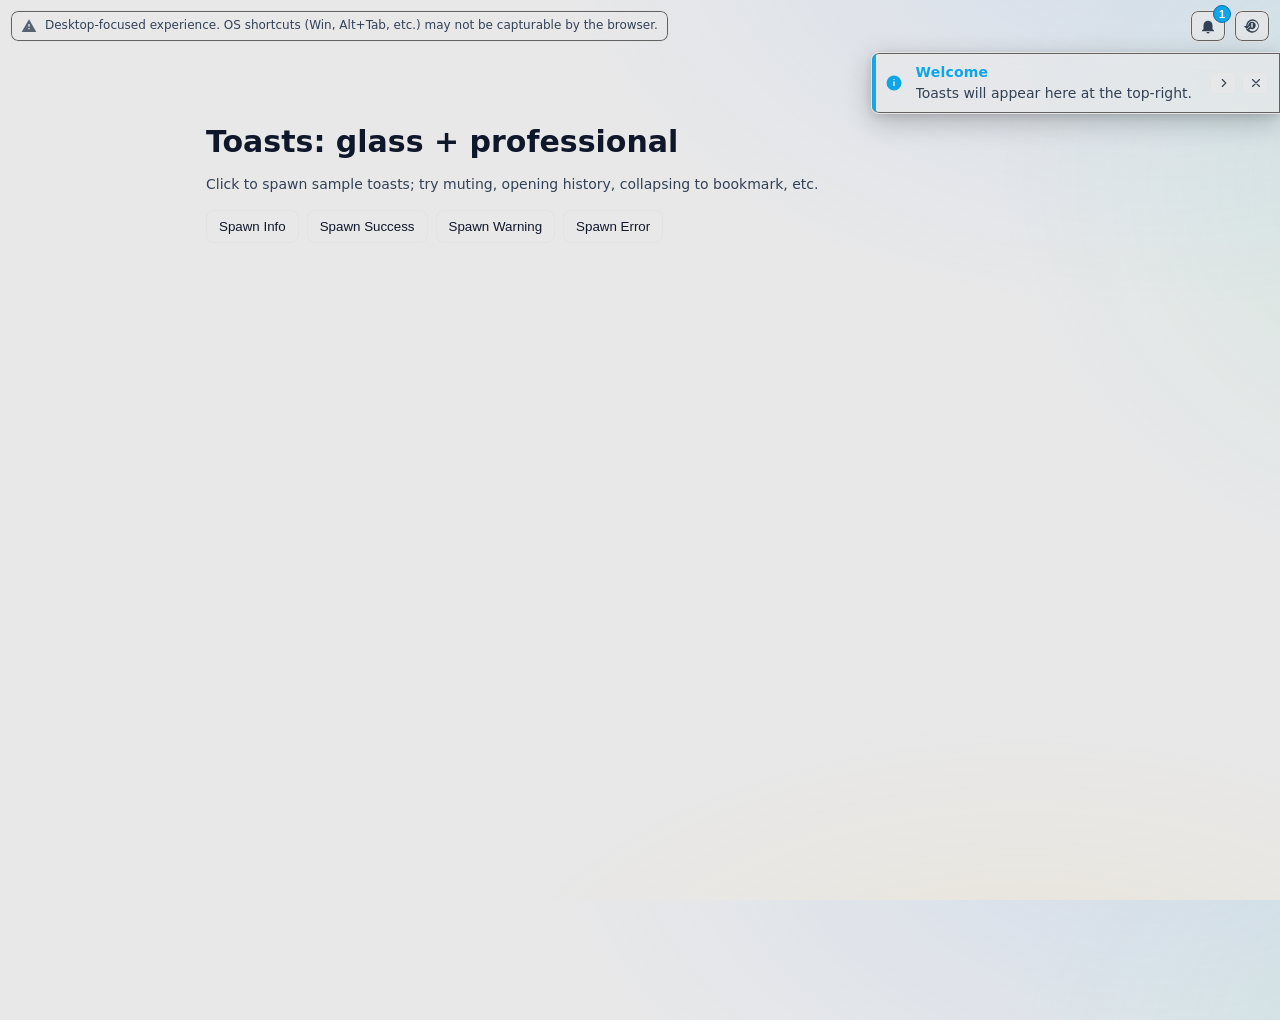
==== toasts.html @ 88fc1d76 "Initial commit" ====
<!doctype html>
<html lang="en">
<head>
<meta charset="utf-8" />
<meta name="color-scheme" content="light dark" />
<meta name="viewport" content="width=device-width, initial-scale=1" />
<title>Glass Toasts • Top-Right</title>
<style>
:root{
  /* Layout & rhythm */
  --gap: 10px;
  --pad-y: 10px;
  --pad-x: 12px;
  --ico: 18px;
  --radius: 8px;
  --minw: 320px;  /* toast width range */
  --maxw: 420px;
  --line: 1.35;
  --rows: 2;
  --life: 5200ms;       /* visible time before collapse */
  --collapsedLife: 2600ms; /* life while collapsed (stripe visible) */
  --stagger: 260ms;
  --maxSimul: 4;        /* hard cap on visible toasts */
  --flashW: 5px;
  /* Color system (light) */
  --bg: color-mix(in oklab, #0a0c10 8%, #fff 92%);
  --bgGlass: color-mix(in oklab, var(--bg) 70%, transparent);
  --text: #0f172a;
  --muted: #334155;
  --border: color-mix(in oklab, #0a0c10 10%, #fff 90%);
  --edge: color-mix(in oklab, #000 7%, #fff 93%);
  --shadow: 0 8px 28px rgba(0,0,0,.22), 0 2px 10px rgba(0,0,0,.12);
  --ring: 0 0 0 1px color-mix(in oklab, #fff 50%, #000 50%) inset;
  /* Variants */
  --c-info: #0ea5e9;
  --c-success: #16a34a;
  --c-warning: #f59e0b;
  --c-danger: #ef4444;
}

@media (prefers-color-scheme: dark){
  :root{
    --bg: #0f1216;
    --bgGlass: color-mix(in oklab, #111519 82%, transparent);
    --text: #e5e7eb;
    --muted: #a1aab5;
    --border: #1d232a;
    --edge: #242b33;
    --shadow: 0 8px 24px rgba(0,0,0,.45), 0 2px 8px rgba(0,0,0,.35);
    --ring: 0 0 0 1px rgba(255,255,255,.06) inset;
  }
}

/* Basic page */
*{box-sizing:border-box}
html,body{height:100%}
body{
  margin:0;
  font:14px/1.45 system-ui, -apple-system, Segoe UI, Roboto, Ubuntu, Cantarell, "Helvetica Neue", Arial, sans-serif;
  color:var(--text);
  background:
    radial-gradient(1200px 800px at 90% -10%, color-mix(in oklab,#60a5fa 14%, transparent) 0, transparent 50%),
    radial-gradient(900px 700px at 120% 20%, color-mix(in oklab,#34d399 12%, transparent) 0, transparent 60%),
    radial-gradient(1000px 600px at 80% 120%, color-mix(in oklab,#fbbf24 10%, transparent) 0, transparent 60%),
    var(--bg);
}

/* Top utility row */
.util-bar{
  position: fixed;
  top: 10px; right: 10px; left: 10px;
  display: flex; align-items: center; gap: 10px; justify-content: space-between;
  pointer-events: none; /* only buttons get pointer events */
}

.notice{
  pointer-events: auto;
  display: inline-flex; align-items: center; gap: 8px;
  padding: 6px 10px;
  color: var(--muted);
  background: color-mix(in oklab, var(--bgGlass) 90%, transparent);
  border: 1px solid var(--border);
  border-radius: 8px;
  backdrop-filter: blur(8px) saturate(140%);
  -webkit-backdrop-filter: blur(8px) saturate(140%);
  box-shadow: var(--ring);
  font-size: 12px;
}
.notice svg{ width:16px; height:16px; fill: currentColor; opacity:.8 }

/* Controls (mute + history) */
.controls{
  pointer-events: auto;
  display: flex; align-items: center; gap: 8px;
}
.icon-btn{
  position: relative;
  display: inline-grid; place-items:center;
  width: 36px; height: 32px;
  border-radius: 8px;
  background: var(--bgGlass);
  border: 1px solid var(--border);
  box-shadow: var(--ring);
  color: var(--muted);
  cursor: pointer;
  transition: transform .12s ease, background .12s ease, border-color .12s ease;
}
.icon-btn:hover{ transform: translateY(-1px); border-color: color-mix(in oklab, var(--muted) 30%, var(--border)); }
.icon-btn svg{ width:18px; height:18px; fill: currentColor; }
.badge{
  position:absolute; top:-6px; right:-6px;
  min-width:18px; height:18px; padding:0 5px;
  display:inline-grid; place-items:center;
  font-size:11px; font-weight:700;
  color:#fff; background:#0ea5e9; border-radius:999px;
  border:1px solid color-mix(in oklab,#000 25%, #0ea5e9 75%);
}

/* Right-edge flash when muted */
.edge-flash{
  position: fixed; top: 12px; right: 0;
  width: var(--flashW); height: 22px;
  border-radius: 3px 0 0 3px;
  opacity: 0; pointer-events: none;
  z-index: 99999;
  background: var(--c-info);
  filter: saturate(140%);
  transform: translateX(100%);
}
.edge-flash.show{ animation: edgeFlash 1400ms ease forwards; }
@keyframes edgeFlash{
  0% { opacity: 0; transform: translateX(0); }
  10%{ opacity: .95; }
  85%{ opacity: .75; }
  100%{ opacity: 0; transform: translateX(0); }
}

/* ===== Toast stack pinned to top-right (flush to edge) ===== */
.toast-area{
  position: fixed;
  top: 52px; /* below util bar */
  right: 0;
  display: flex; flex-direction: column; gap: var(--gap);
  z-index: 9999;
  pointer-events: none;
}

/* Toast (glassmorphism, flat, professional) */
.toast{
  pointer-events: auto;
  min-width: var(--minw); max-width: var(--maxw);
  display: grid;
  grid-template-columns: auto 1fr auto;
  align-items: center;
  column-gap: 12px;

  padding: var(--pad-y) var(--pad-x);
  color: var(--text);
  border-radius: var(--radius) 0 0 var(--radius);
  border: 1px solid var(--border);
  border-right: 0;               /* flush with edge */
  background: var(--bgGlass);
  backdrop-filter: blur(10px) saturate(150%);
  -webkit-backdrop-filter: blur(10px) saturate(150%);
  box-shadow: var(--shadow), var(--ring);
  position: relative;
  overflow: clip;

  transform: translateX(100%);
  opacity: 0;
  animation: toastIn var(--life) cubic-bezier(.22,.9,.26,1) forwards;
}
.toast[data-order]{ animation-delay: calc(var(--stagger) * attr(data-order number, 0)); }

/* Accent strap on left for quick type recognition */
.toast::before{
  content:"";
  position:absolute; top:0; left:0; bottom:0; width:4px;
  background: currentColor; opacity:.95;
}

/* Icon */
.toast .ico{
  width: calc(var(--ico) + 2px); height: calc(var(--ico) + 2px);
  display:grid; place-items:center;
  color: currentColor;
}
.toast .ico svg{ width: var(--ico); height: var(--ico); fill: currentColor; display:block; }

/* Body */
.toast .body{
  display: grid; grid-template-rows: auto 1fr;
  min-block-size: calc(var(--line)*1em*var(--rows));
  line-height: var(--line);
  margin-right: 6px;
}
.toast .t{ font-weight: 700; letter-spacing:.2px; margin-bottom:2px; color: currentColor; }
.toast .m{ color: var(--muted); font-weight: 500; overflow:hidden; text-overflow:ellipsis; display:-webkit-box; -webkit-line-clamp:1; -webkit-box-orient:vertical; }

/* Controls column: collapse/close buttons */
.toast .ctrls{ display:flex; align-items:center; gap:6px; }
.toast .btn{
  display:grid; place-items:center; width:26px; height:22px;
  border-radius:6px; cursor:pointer;
  color: var(--muted); background: color-mix(in oklab, var(--bgGlass) 90%, transparent);
  border: 1px solid var(--border);
}
.toast .btn:hover{ color: var(--text); border-color: color-mix(in oklab, currentColor 25%, var(--border)); }
.toast .btn svg{ width:14px; height:14px; fill: currentColor; }

/* Collapsed state -> only a thin color bookmark visible */
.toast.collapsed{
  width: 0; min-width: 0;
  padding: 0; border: 0; border-right: 0;
  box-shadow: none; background: transparent;
  animation: none;
}
.toast.collapsed::before{
  width: 6px;
  border-radius: 4px 0 0 4px;
}
.toast.collapsed .ico,
.toast.collapsed .body,
.toast.collapsed .ctrls{ display:none; }

@keyframes toastIn{
  0%   { transform: translateX(100%); opacity: 0; }
  10%  { transform: translateX(0%);   opacity: 1; }
  100% { transform: translateX(0%);   opacity: 1; }
}
@keyframes toastOut{
  0%   { transform: translateX(0%);   opacity: 1; }
  100% { transform: translateX(100%); opacity: 0; }
}

/* Variants: set currentColor */
.toast.info    { color: var(--c-info); }
.toast.success { color: var(--c-success); }
.toast.warning { color: var(--c-warning); }
.toast.danger  { color: var(--c-danger); }

/* History panel (flyout) */
.history{
  position: fixed;
  top: 52px;
  right: 10px;
  width: min(520px, calc(100vw - 20px));
  max-height: calc(100vh - 70px);
  background: var(--bgGlass);
  border: 1px solid var(--border);
  border-radius: 10px;
  backdrop-filter: blur(10px) saturate(150%);
  -webkit-backdrop-filter: blur(10px) saturate(150%);
  box-shadow: var(--shadow), var(--ring);
  overflow: hidden;
  display:none;
  z-index: 9998;
}
.history.open{ display:block; }

.history header{
  display:flex; align-items:center; justify-content:space-between; gap:10px;
  padding:10px 12px;
  border-bottom:1px solid var(--edge);
}
.history header h3{ margin:0; font-size:14px; letter-spacing:.2px; }
.history header .actions{ display:flex; gap:8px; }
.history .actions .small{
  font-size:12px; padding:6px 10px; border-radius:8px; cursor:pointer;
  background: color-mix(in oklab, var(--bgGlass) 90%, transparent);
  border:1px solid var(--border);
  color: var(--muted);
}
.history .actions .small:hover{ color: var(--text); border-color: color-mix(in oklab, var(--muted) 30%, var(--border)); }

.history .list{
  max-height: calc(100vh - 70px - 42px);
  overflow:auto;
}
.history .item{
  display:grid; grid-template-columns: 6px 1fr auto; align-items:center; gap:12px;
  padding:10px 12px;
  border-bottom:1px solid var(--edge);
}
.history .item .bar{ width:6px; height:100%; border-radius:4px; background: var(--c-info); }
.history .item .meta{ display:grid; grid-template-rows:auto auto; gap:2px; }
.history .item .meta .title{ font-weight:700; }
.history .item .meta .msg{ color: var(--muted); }
.history .time{ font-size:12px; color: var(--muted); }

/* Reduced motion */
@media (prefers-reduced-motion: reduce){
  .toast{ animation: none !important; transform:none !important; opacity:1 !important; }
  .edge-flash{ animation: none !important; opacity:0 !important; }
}

/* Small helper demo area */
.demo{
  max-width: 900px; margin: 120px auto 80px; padding: 0 16px;
}
.demo h1{ font-size: clamp(22px, 3.5vw, 30px); margin: 0 0 10px; }
.demo p{ color: var(--muted); margin: 0 0 16px; }
.demo .row{ display:flex; flex-wrap: wrap; gap:8px; }
.demo .row button{
  padding: 8px 12px; border-radius:8px; border:1px solid var(--border); background: var(--bgGlass);
  color: var(--text); cursor:pointer;
}
.demo .row button:hover{ border-color: color-mix(in oklab, var(--muted) 30%, var(--border)); }
</style>
</head>
<body>

<!-- Top utility: notice + controls -->
<div class="util-bar">
  <div class="notice" title="Keyboard testing site — desktop only; OS key combos may be intercepted by your OS.">
    <svg viewBox="0 0 24 24" aria-hidden="true"><path d="M12 2 1 21h22L12 2Zm1 15h-2v-2h2v2Zm0-4h-2V9h2v4Z"/></svg>
    Desktop-focused experience. OS shortcuts (Win, Alt+Tab, etc.) may not be capturable by the browser.
  </div>

  <div class="controls">
    <!-- Mute toggle -->
    <button class="icon-btn" id="muteBtn" aria-label="Toggle toast mute" title="Mute / Unmute toasts">
      <svg id="bellOn"  viewBox="0 0 24 24" aria-hidden="true"><path d="M12 22a2 2 0 0 0 2-2h-4a2 2 0 0 0 2 2Zm6-6V11a6 6 0 1 0-12 0v5l-2 2v1h16v-1l-2-2Z"/></svg>
      <svg id="bellOff" viewBox="0 0 24 24" aria-hidden="true" style="display:none"><path d="M18.7 16.9 21 19.2V20H3v-.8l2.3-2.3V11a7 7 0 0 1 9.4-6.6l1.5 1.5A5.5 5.5 0 0 0 6.8 11v6l-.9.9h11.8l.9-.9ZM12 22c.9 0 1.6-.7 1.9-1.5H10c.3.8 1 1.5 2 1.5Zm8.6-15.2-1.4-1.4-3.3 3.3 1.4 1.4 3.3-3.3Z"/></svg>
      <span class="badge" id="toastCount">0</span>
    </button>
    <!-- History toggle -->
    <button class="icon-btn" id="historyBtn" aria-label="Open toast history" title="Open toast history">
      <svg viewBox="0 0 24 24" aria-hidden="true"><path d="M13 3a9 9 0 0 0-9 9H1l3.9 3.9L9 12H6a7 7 0 1 1 2.1 5l1.4-1.4A5 5 0 1 0 7 12h3l-4 4H4a9 9 0 1 0 9-13ZM11 8h2v6h-2z"/></svg>
    </button>
  </div>
</div>

<!-- Right-edge flash when muted -->
<div class="edge-flash" id="edgeFlash"></div>

<!-- Toast history panel -->
<aside class="history" id="historyPanel" aria-labelledby="historyTitle" role="dialog" aria-modal="false">
  <header>
    <h3 id="historyTitle">Notification History</h3>
    <div class="actions">
      <button class="small" id="clearHistory">Clear all</button>
      <button class="small" id="closeHistory">Close</button>
    </div>
  </header>
  <div class="list" id="historyList"></div>
</aside>

<!-- Toast stack -->
<div class="toast-area" id="toastArea" aria-live="polite" aria-atomic="true"></div>

<!-- Demo panel (optional; remove in production) -->
<section class="demo" aria-hidden="true">
  <h1>Toasts: glass + professional</h1>
  <p>Click to spawn sample toasts; try muting, opening history, collapsing to bookmark, etc.</p>
  <div class="row">
    <button data-type="info">Spawn Info</button>
    <button data-type="success">Spawn Success</button>
    <button data-type="warning">Spawn Warning</button>
    <button data-type="danger">Spawn Error</button>
  </div>
</section>

<script>
/* Core toast system (no deps) */
(() => {
  const toastArea = document.getElementById('toastArea');
  const muteBtn   = document.getElementById('muteBtn');
  const bellOn    = document.getElementById('bellOn');
  const bellOff   = document.getElementById('bellOff');
  const countEl   = document.getElementById('toastCount');
  const edgeFlash = document.getElementById('edgeFlash');

  const historyPanel = document.getElementById('historyPanel');
  const historyBtn   = document.getElementById('historyBtn');
  const closeHistory = document.getElementById('closeHistory');
  const clearHistory = document.getElementById('clearHistory');
  const historyList  = document.getElementById('historyList');

  let muted = false;
  let queue = [];
  let active = [];         // active DOM nodes
  let history = [];        // {id,type,title,msg,time}
  let seq = 0;

  function setCount(n){ countEl.textContent = String(n); }

  function flashEdge(type){
    // Set color and animate a subtle right-edge flash when muted.
    const c = {
      info:    getComputedStyle(document.documentElement).getPropertyValue('--c-info').trim(),
      success: getComputedStyle(document.documentElement).getPropertyValue('--c-success').trim(),
      warning: getComputedStyle(document.documentElement).getPropertyValue('--c-warning').trim(),
      danger:  getComputedStyle(document.documentElement).getPropertyValue('--c-danger').trim()
    }[type] || '#0ea5e9';
    edgeFlash.style.background = c;
    edgeFlash.classList.remove('show');
    void edgeFlash.offsetWidth; // reflow
    edgeFlash.classList.add('show');
  }

  function enqueueToast(type, title, msg){
    const id = `t${Date.now()}_${seq++}`;
    const item = { id, type, title, msg, time: new Date() };
    history.unshift(item);
    setCount(history.length);
    if (muted){
      flashEdge(type);
      // Do not show toast; silently keep in history.
      return;
    }
    queue.push(item);
    drain();
  }

  function drain(){
    // Ensure we never exceed max simultaneous toasts
    const maxSimul = parseInt(getComputedStyle(document.documentElement).getPropertyValue('--maxSimul')) || 4;
    while (active.length < maxSimul && queue.length){
      spawn(queue.shift());
    }
  }

  function spawn(item){
    const n = document.createElement('div');
    n.className = `toast ${item.type}`;
    n.setAttribute('role','status');
    n.dataset.id = item.id;
    n.dataset.order = String(active.length); // for stagger
    n.style.setProperty('--life', getComputedStyle(document.documentElement).getPropertyValue('--life'));

    // Build inner DOM
    n.innerHTML = `
      <span class="ico" aria-hidden="true">${iconFor(item.type)}</span>
      <span class="body">
        <span class="t">${escapeHTML(item.title)}</span>
        <span class="m">${escapeHTML(item.msg)}</span>
      </span>
      <span class="ctrls">
        <button class="btn" data-act="collapse" aria-label="Collapse">
          ${svgMin('chev')}
        </button>
        <button class="btn" data-act="close" aria-label="Dismiss">
          ${svgMin('x')}
        </button>
      </span>
    `;

    // Click body collapses (bookmark strip remains)
    n.addEventListener('click', (e) => {
      const tgt = e.target.closest('.btn');
      if (tgt) return; // buttons handle their own actions
      toggleCollapse(n, true);
    });

    n.querySelector('[data-act="collapse"]').addEventListener('click', (e) => {
      e.stopPropagation();
      toggleCollapse(n, !n.classList.contains('collapsed'));
    });
    n.querySelector('[data-act="close"]').addEventListener('click', (e) => {
      e.stopPropagation();
      removeToast(n);
    });

    toastArea.prepend(n);
    active.unshift(n);

    // Auto-collapse after life
    const life = msVar('--life', 5200);
    n._collapseTimer = setTimeout(() => {
      toggleCollapse(n, true);
    }, life);

    // Auto-remove after collapsedLife (unless reopened)
    const collapsedLife = msVar('--collapsedLife', 2600);
    n._removeTimer = setTimeout(() => {
      removeToast(n);
    }, life + collapsedLife);
  }

  function toggleCollapse(n, makeCollapsed){
    if (!n) return;
    if (makeCollapsed){
      n.classList.add('collapsed');
      // Reopen when clicking the stripe
      n.addEventListener('click', reopenOnce, { once: true });
    } else {
      n.classList.remove('collapsed');
      // Extend life when reopened
      clearTimeout(n._removeTimer);
      const extra = msVar('--collapsedLife', 2600);
      n._removeTimer = setTimeout(() => removeToast(n), extra);
    }
    function reopenOnce(e){
      // Only if clicking near the right edge stripe? We use whole element here.
      n.classList.remove('collapsed');
      // give it a fresh collapsed removal timer
      clearTimeout(n._removeTimer);
      const extra = msVar('--collapsedLife', 2600);
      n._removeTimer = setTimeout(() => removeToast(n), extra);
    }
  }

  function removeToast(n){
    if (!n || !toastArea.contains(n)) return;
    clearTimeout(n._collapseTimer);
    clearTimeout(n._removeTimer);
    n.style.animation = `toastOut 240ms ease forwards`;
    n.addEventListener('animationend', () => {
      const idx = active.indexOf(n);
      if (idx !== -1) active.splice(idx,1);
      n.remove();
      drain();
    }, { once:true });
  }

  function iconFor(type){
    const paths = {
      info:    '<path d="M12 2a10 10 0 1 0 .001 20.001A10 10 0 0 0 12 2Zm1 14h-2v-6h2v6Zm0-8h-2V7h2v2Z"/>',
      success: '<path d="M12 2a10 10 0 1 0 .001 20.001A10 10 0 0 0 12 2Zm-1.2 13.8-3.7-3.7 1.4-1.4 2.3 2.3 5.5-5.5 1.4 1.4-6.9 6.9Z"/>',
      warning: '<path d="M1 21h22L12 2 1 21Zm12-3h-2v-2h2v2Zm0-4h-2v-4h2v4Z"/>',
      danger:  '<path d="M12 2a10 10 0 1 0 .001 20.001A10 10 0 0 0 12 2Zm-1 13h2v2h-2v-2Zm0-8h2v6h-2V7Z"/>'
    };
    return `<svg viewBox="0 0 24 24" aria-hidden="true">${paths[type] || paths.info}</svg>`;
  }
  function svgMin(which){
    switch(which){
      case 'x':    return '<svg viewBox="0 0 24 24" aria-hidden="true"><path d="M6 6l12 12M18 6 6 18" stroke="currentColor" stroke-width="2" fill="none" stroke-linecap="round"/></svg>';
      case 'chev': return '<svg viewBox="0 0 24 24" aria-hidden="true"><path d="M9 18l6-6-6-6" stroke="currentColor" stroke-width="2" fill="none" stroke-linecap="round"/></svg>';
    }
    return '';
  }
  function escapeHTML(s){ return String(s).replace(/[&<>"']/g, c => ({'&':'&amp;','<':'&lt;','>':'&gt;','"':'&quot;',"'":'&#39;'}[c])); }
  function msVar(name, fallback){
    const v = getComputedStyle(document.documentElement).getPropertyValue(name).trim();
    if (!v) return fallback;
    if (v.endsWith('ms')) return parseFloat(v);
    if (v.endsWith('s')) return parseFloat(v)*1000;
    const n = parseFloat(v); return Number.isFinite(n) ? n : fallback;
  }

  /* Mute toggle */
  muteBtn.addEventListener('click', () => {
    muted = !muted;
    bellOn.style.display  = muted ? 'none' : '';
    bellOff.style.display = muted ? '' : 'none';
  });

  /* History panel */
  historyBtn.addEventListener('click', () => {
    renderHistory();
    historyPanel.classList.add('open');
  });
  closeHistory.addEventListener('click', () => historyPanel.classList.remove('open'));
  clearHistory.addEventListener('click', () => {
    history = [];
    setCount(0);
    renderHistory();
  });

  function renderHistory(){
    historyList.innerHTML = history.map(h => {
      const colorVar = ({
        info:'--c-info', success:'--c-success', warning:'--c-warning', danger:'--c-danger'
      }[h.type]||'--c-info');
      const time = h.time instanceof Date ? h.time : new Date(h.time);
      return `
        <div class="item">
          <div class="bar" style="background: var(${colorVar})"></div>
          <div class="meta">
            <div class="title">${escapeHTML(h.title)}</div>
            <div class="msg">${escapeHTML(h.msg)}</div>
          </div>
          <div class="time" title="${time.toLocaleString()}">${time.toLocaleTimeString()}</div>
        </div>`;
    }).join('') || `<div class="item"><div class="bar" style="background:var(--c-info)"></div><div class="meta"><div class="title">No notifications yet</div><div class="msg">New toasts will appear here.</div></div><div class="time"></div></div>`;
  }

  /* Demo buttons */
  document.querySelectorAll('.demo [data-type]').forEach(b=>{
    b.addEventListener('click', ()=>{
      const t = b.getAttribute('data-type');
      const title = {
        info:'Information', success:'Success', warning:'Warning', danger:'Error'
      }[t] || 'Info';
      const msg = {
        info:'Heads up—this is a concise informative message.',
        success:'Your action completed successfully.',
        warning:'Please review and confirm the highlighted settings.',
        danger:'We couldn’t complete that request. Try again.'
      }[t];
      enqueueToast(t, title, msg);
    });
  });

  /* Initial sample on load */
  setTimeout(()=>enqueueToast('info','Welcome','Toasts will appear here at the top-right.'), 600);

})();
</script>
</body>
</html>
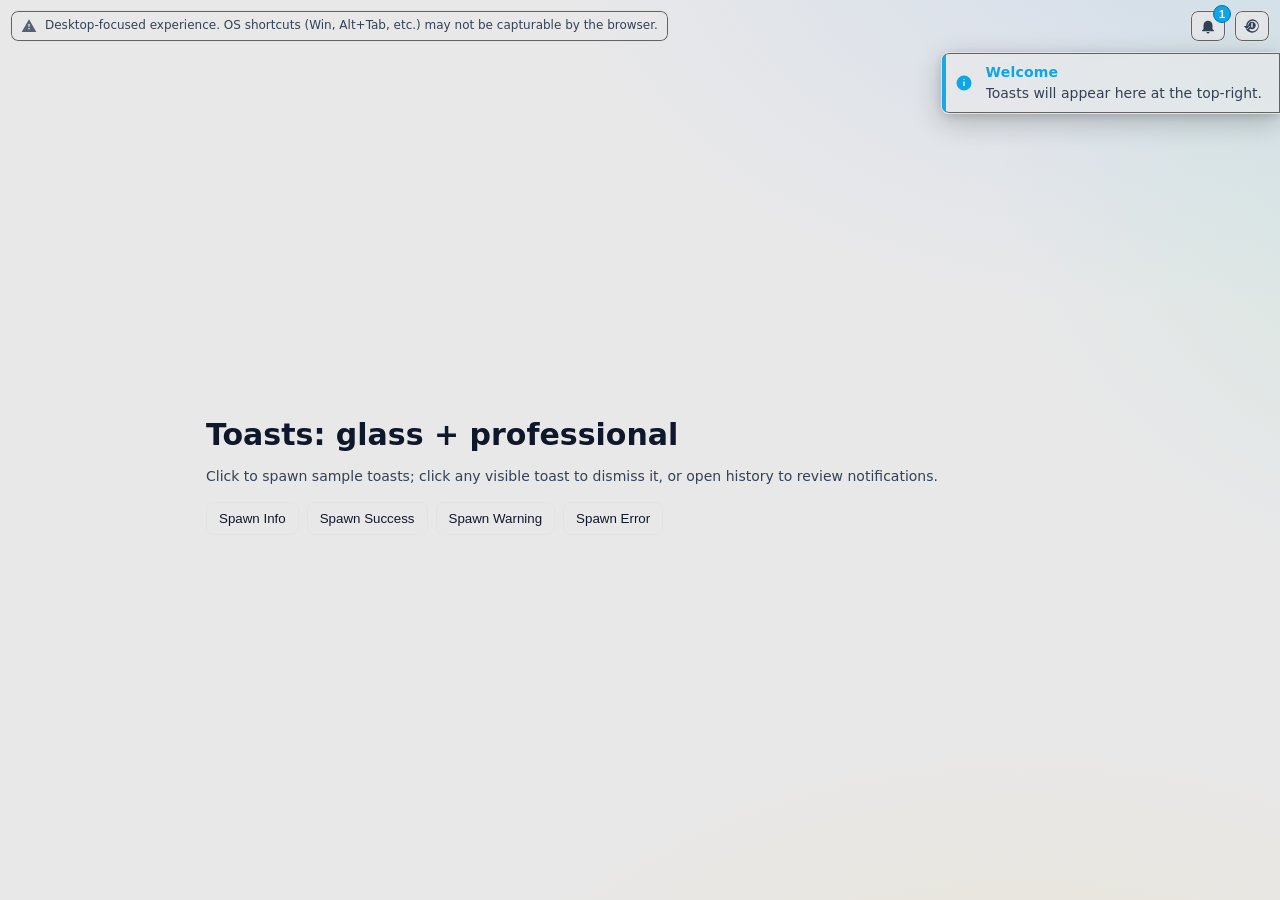
==== commit 8164d719: "Testing new toasts system" ====
--- a/toasts.html
+++ b/toasts.html
@@ -53,7 +53,11 @@
 
 /* Basic page */
 *{box-sizing:border-box}
-html,body{height:100%}
+html,body{
+  width:100%;
+  height:100%;
+  overflow:hidden;
+}
 body{
   margin:0;
   font:14px/1.45 system-ui, -apple-system, Segoe UI, Roboto, Ubuntu, Cantarell, "Helvetica Neue", Arial, sans-serif;
@@ -150,7 +154,7 @@
   pointer-events: auto;
   min-width: var(--minw); max-width: var(--maxw);
   display: grid;
-  grid-template-columns: auto 1fr auto;
+  grid-template-columns: auto 1fr;
   align-items: center;
   column-gap: 12px;
 
@@ -165,6 +169,7 @@
   box-shadow: var(--shadow), var(--ring);
   position: relative;
   overflow: clip;
+  cursor: pointer;
 
   transform: translateX(100%);
   opacity: 0;
@@ -196,32 +201,6 @@
 }
 .toast .t{ font-weight: 700; letter-spacing:.2px; margin-bottom:2px; color: currentColor; }
 .toast .m{ color: var(--muted); font-weight: 500; overflow:hidden; text-overflow:ellipsis; display:-webkit-box; -webkit-line-clamp:1; -webkit-box-orient:vertical; }
-
-/* Controls column: collapse/close buttons */
-.toast .ctrls{ display:flex; align-items:center; gap:6px; }
-.toast .btn{
-  display:grid; place-items:center; width:26px; height:22px;
-  border-radius:6px; cursor:pointer;
-  color: var(--muted); background: color-mix(in oklab, var(--bgGlass) 90%, transparent);
-  border: 1px solid var(--border);
-}
-.toast .btn:hover{ color: var(--text); border-color: color-mix(in oklab, currentColor 25%, var(--border)); }
-.toast .btn svg{ width:14px; height:14px; fill: currentColor; }
-
-/* Collapsed state -> only a thin color bookmark visible */
-.toast.collapsed{
-  width: 0; min-width: 0;
-  padding: 0; border: 0; border-right: 0;
-  box-shadow: none; background: transparent;
-  animation: none;
-}
-.toast.collapsed::before{
-  width: 6px;
-  border-radius: 4px 0 0 4px;
-}
-.toast.collapsed .ico,
-.toast.collapsed .body,
-.toast.collapsed .ctrls{ display:none; }
 
 @keyframes toastIn{
   0%   { transform: translateX(100%); opacity: 0; }
@@ -288,6 +267,15 @@
 .history .item .meta .msg{ color: var(--muted); }
 .history .time{ font-size:12px; color: var(--muted); }
 
+.history .item.entering{
+  animation: historyItemIn 320ms cubic-bezier(.22,.9,.26,1) both;
+  transform-origin: top;
+}
+@keyframes historyItemIn{
+  0%{ opacity:0; transform:translateY(-14px) scaleY(.85); }
+  100%{ opacity:1; transform:translateY(0) scaleY(1); }
+}
+
 /* Reduced motion */
 @media (prefers-reduced-motion: reduce){
   .toast{ animation: none !important; transform:none !important; opacity:1 !important; }
@@ -296,7 +284,15 @@
 
 /* Small helper demo area */
 .demo{
-  max-width: 900px; margin: 120px auto 80px; padding: 0 16px;
+  position:absolute;
+  inset:0;
+  display:grid;
+  align-content:center;
+  max-width:900px;
+  width:100%;
+  margin:auto;
+  padding:72px 16px 24px;
+  overflow:auto;
 }
 .demo h1{ font-size: clamp(22px, 3.5vw, 30px); margin: 0 0 10px; }
 .demo p{ color: var(--muted); margin: 0 0 16px; }
@@ -339,8 +335,7 @@
   <header>
     <h3 id="historyTitle">Notification History</h3>
     <div class="actions">
-      <button class="small" id="clearHistory">Clear all</button>
-      <button class="small" id="closeHistory">Close</button>
+      <button class="small" id="clearHistory">Clear</button>
     </div>
   </header>
   <div class="list" id="historyList"></div>
@@ -352,7 +347,7 @@
 <!-- Demo panel (optional; remove in production) -->
 <section class="demo" aria-hidden="true">
   <h1>Toasts: glass + professional</h1>
-  <p>Click to spawn sample toasts; try muting, opening history, collapsing to bookmark, etc.</p>
+  <p>Click to spawn sample toasts; click any visible toast to dismiss it, or open history to review notifications.</p>
   <div class="row">
     <button data-type="info">Spawn Info</button>
     <button data-type="success">Spawn Success</button>
@@ -373,7 +368,6 @@
 
   const historyPanel = document.getElementById('historyPanel');
   const historyBtn   = document.getElementById('historyBtn');
-  const closeHistory = document.getElementById('closeHistory');
   const clearHistory = document.getElementById('clearHistory');
   const historyList  = document.getElementById('historyList');
 
@@ -404,6 +398,10 @@
     const item = { id, type, title, msg, time: new Date() };
     history.unshift(item);
     setCount(history.length);
+    if (historyPanel.classList.contains('open')){
+      prependHistoryItem(item);
+      return;
+    }
     if (muted){
       flashEdge(type);
       // Do not show toast; silently keep in history.
@@ -436,74 +434,21 @@
         <span class="t">${escapeHTML(item.title)}</span>
         <span class="m">${escapeHTML(item.msg)}</span>
       </span>
-      <span class="ctrls">
-        <button class="btn" data-act="collapse" aria-label="Collapse">
-          ${svgMin('chev')}
-        </button>
-        <button class="btn" data-act="close" aria-label="Dismiss">
-          ${svgMin('x')}
-        </button>
-      </span>
     `;
 
-    // Click body collapses (bookmark strip remains)
-    n.addEventListener('click', (e) => {
-      const tgt = e.target.closest('.btn');
-      if (tgt) return; // buttons handle their own actions
-      toggleCollapse(n, true);
-    });
-
-    n.querySelector('[data-act="collapse"]').addEventListener('click', (e) => {
-      e.stopPropagation();
-      toggleCollapse(n, !n.classList.contains('collapsed'));
-    });
-    n.querySelector('[data-act="close"]').addEventListener('click', (e) => {
-      e.stopPropagation();
-      removeToast(n);
-    });
+    // Clicking anywhere on the toast dismisses it immediately.
+    n.addEventListener('click', () => removeToast(n));
 
     toastArea.prepend(n);
     active.unshift(n);
 
-    // Auto-collapse after life
+    // Auto-remove after its visible lifetime.
     const life = msVar('--life', 5200);
-    n._collapseTimer = setTimeout(() => {
-      toggleCollapse(n, true);
-    }, life);
-
-    // Auto-remove after collapsedLife (unless reopened)
-    const collapsedLife = msVar('--collapsedLife', 2600);
-    n._removeTimer = setTimeout(() => {
-      removeToast(n);
-    }, life + collapsedLife);
-  }
-
-  function toggleCollapse(n, makeCollapsed){
-    if (!n) return;
-    if (makeCollapsed){
-      n.classList.add('collapsed');
-      // Reopen when clicking the stripe
-      n.addEventListener('click', reopenOnce, { once: true });
-    } else {
-      n.classList.remove('collapsed');
-      // Extend life when reopened
-      clearTimeout(n._removeTimer);
-      const extra = msVar('--collapsedLife', 2600);
-      n._removeTimer = setTimeout(() => removeToast(n), extra);
-    }
-    function reopenOnce(e){
-      // Only if clicking near the right edge stripe? We use whole element here.
-      n.classList.remove('collapsed');
-      // give it a fresh collapsed removal timer
-      clearTimeout(n._removeTimer);
-      const extra = msVar('--collapsedLife', 2600);
-      n._removeTimer = setTimeout(() => removeToast(n), extra);
-    }
+    n._removeTimer = setTimeout(() => removeToast(n), life);
   }
 
   function removeToast(n){
     if (!n || !toastArea.contains(n)) return;
-    clearTimeout(n._collapseTimer);
     clearTimeout(n._removeTimer);
     n.style.animation = `toastOut 240ms ease forwards`;
     n.addEventListener('animationend', () => {
@@ -523,13 +468,6 @@
     };
     return `<svg viewBox="0 0 24 24" aria-hidden="true">${paths[type] || paths.info}</svg>`;
   }
-  function svgMin(which){
-    switch(which){
-      case 'x':    return '<svg viewBox="0 0 24 24" aria-hidden="true"><path d="M6 6l12 12M18 6 6 18" stroke="currentColor" stroke-width="2" fill="none" stroke-linecap="round"/></svg>';
-      case 'chev': return '<svg viewBox="0 0 24 24" aria-hidden="true"><path d="M9 18l6-6-6-6" stroke="currentColor" stroke-width="2" fill="none" stroke-linecap="round"/></svg>';
-    }
-    return '';
-  }
   function escapeHTML(s){ return String(s).replace(/[&<>"']/g, c => ({'&':'&amp;','<':'&lt;','>':'&gt;','"':'&quot;',"'":'&#39;'}[c])); }
   function msVar(name, fallback){
     const v = getComputedStyle(document.documentElement).getPropertyValue(name).trim();
@@ -551,29 +489,45 @@
     renderHistory();
     historyPanel.classList.add('open');
   });
-  closeHistory.addEventListener('click', () => historyPanel.classList.remove('open'));
   clearHistory.addEventListener('click', () => {
     history = [];
     setCount(0);
     renderHistory();
   });
 
+  document.addEventListener('pointerdown', (e) => {
+    if (!historyPanel.classList.contains('open')) return;
+    if (historyPanel.contains(e.target) || historyBtn.contains(e.target)) return;
+    historyPanel.classList.remove('open');
+  });
+
+  function historyItemHTML(h, extraClass = ''){
+    const colorVar = ({
+      info:'--c-info', success:'--c-success', warning:'--c-warning', danger:'--c-danger'
+    }[h.type]||'--c-info');
+    const time = h.time instanceof Date ? h.time : new Date(h.time);
+    return `
+      <div class="item ${extraClass}">
+        <div class="bar" style="background: var(${colorVar})"></div>
+        <div class="meta">
+          <div class="title">${escapeHTML(h.title)}</div>
+          <div class="msg">${escapeHTML(h.msg)}</div>
+        </div>
+        <div class="time" title="${time.toLocaleString()}">${time.toLocaleTimeString()}</div>
+      </div>`;
+  }
+
+  function prependHistoryItem(item){
+    const emptyState = historyList.querySelector('.item');
+    if (history.length === 1 && emptyState) historyList.innerHTML = '';
+    historyList.insertAdjacentHTML('afterbegin', historyItemHTML(item, 'entering'));
+    const inserted = historyList.firstElementChild;
+    inserted?.addEventListener('animationend', () => inserted.classList.remove('entering'), { once:true });
+    historyList.scrollTop = 0;
+  }
+
   function renderHistory(){
-    historyList.innerHTML = history.map(h => {
-      const colorVar = ({
-        info:'--c-info', success:'--c-success', warning:'--c-warning', danger:'--c-danger'
-      }[h.type]||'--c-info');
-      const time = h.time instanceof Date ? h.time : new Date(h.time);
-      return `
-        <div class="item">
-          <div class="bar" style="background: var(${colorVar})"></div>
-          <div class="meta">
-            <div class="title">${escapeHTML(h.title)}</div>
-            <div class="msg">${escapeHTML(h.msg)}</div>
-          </div>
-          <div class="time" title="${time.toLocaleString()}">${time.toLocaleTimeString()}</div>
-        </div>`;
-    }).join('') || `<div class="item"><div class="bar" style="background:var(--c-info)"></div><div class="meta"><div class="title">No notifications yet</div><div class="msg">New toasts will appear here.</div></div><div class="time"></div></div>`;
+    historyList.innerHTML = history.map(h => historyItemHTML(h)).join('') || `<div class="item"><div class="bar" style="background:var(--c-info)"></div><div class="meta"><div class="title">No notifications yet</div><div class="msg">New toasts will appear here.</div></div><div class="time"></div></div>`;
   }
 
   /* Demo buttons */
